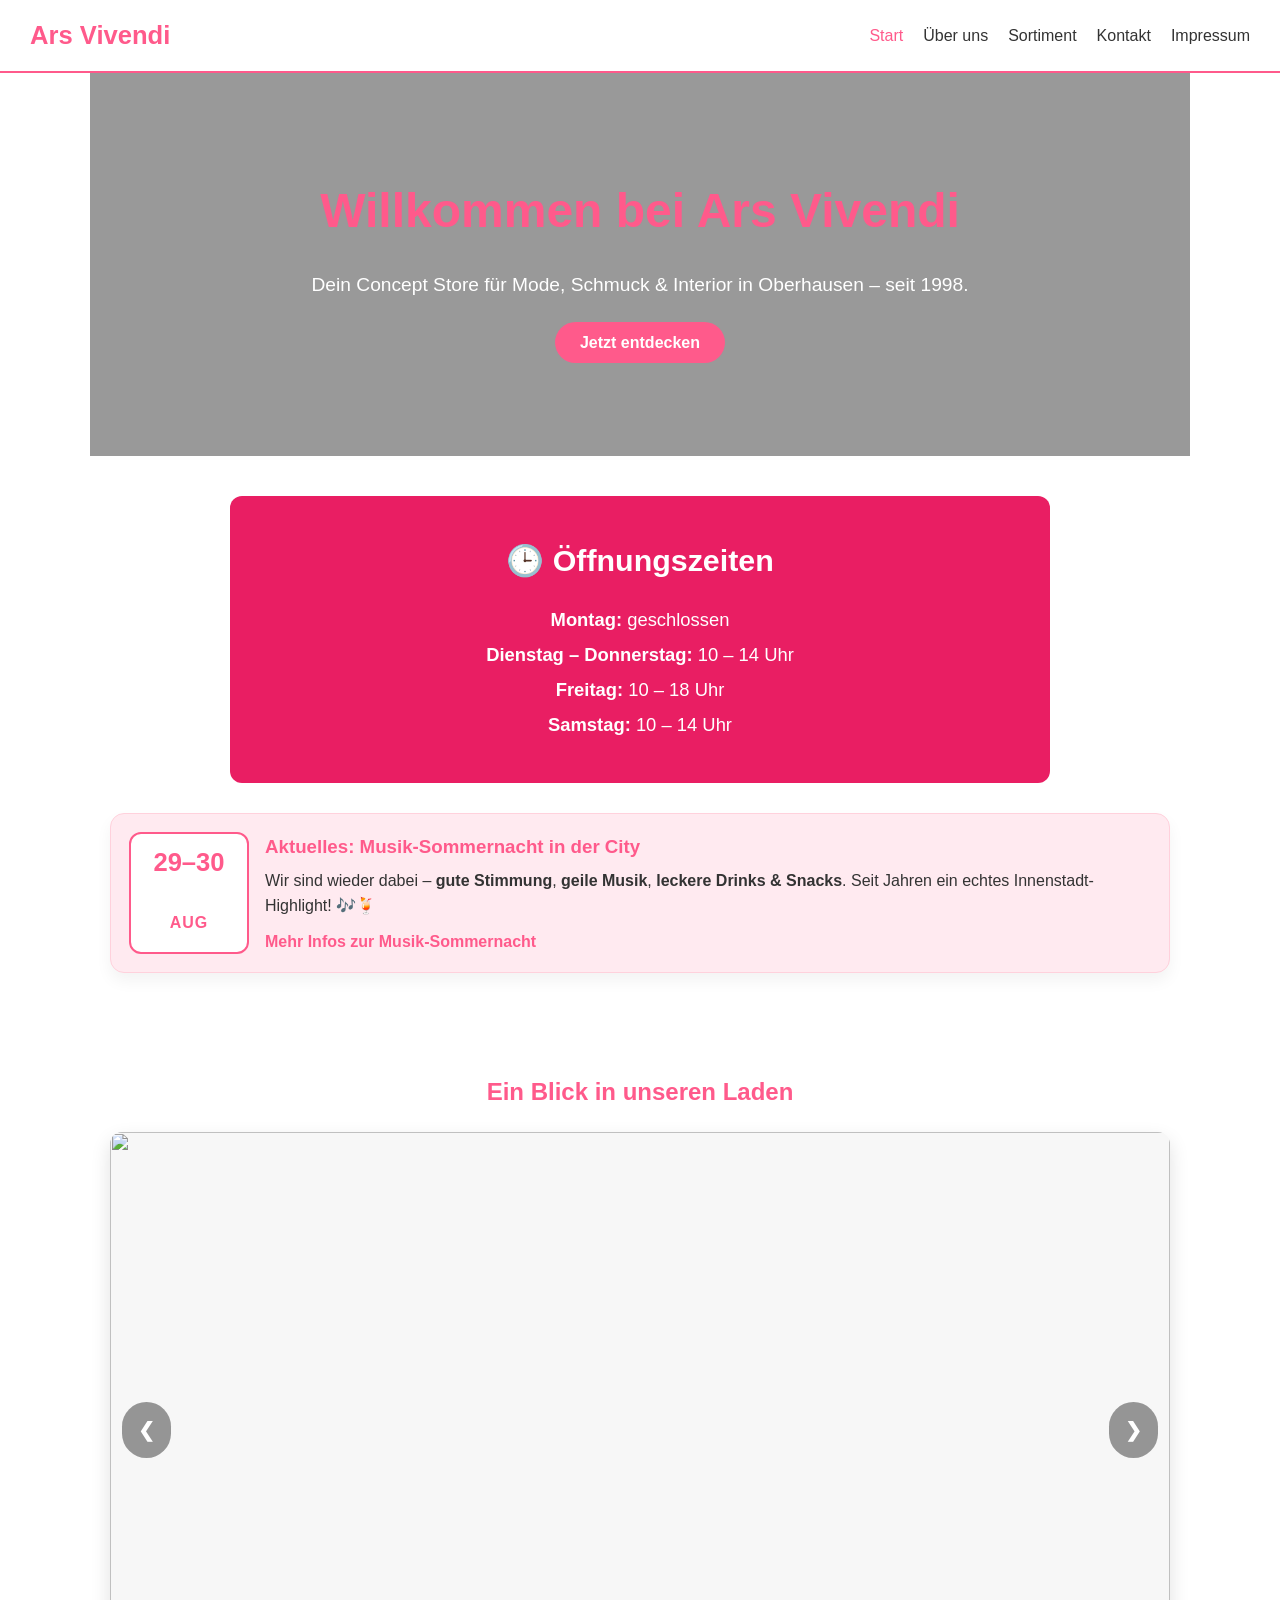
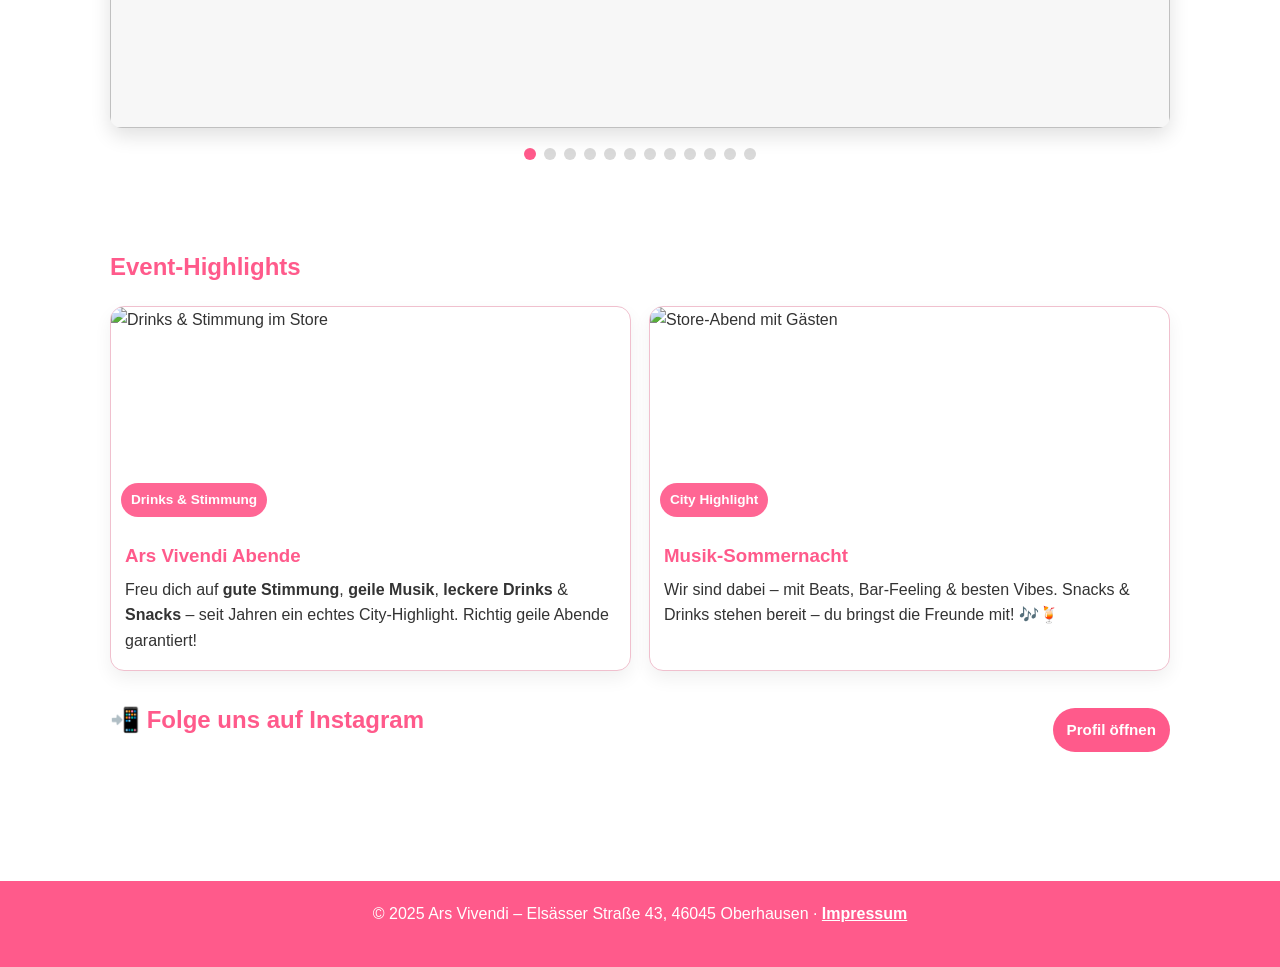
==== index.html @ 0d8ebf1f "Add files via upload" ====
<!DOCTYPE html>
<html lang="de">
<head>
  <meta charset="UTF-8" />
  <meta name="viewport" content="width=device-width, initial-scale=1.0"/>
  <title>Ars Vivendi – Concept Store Oberhausen</title>
  <link rel="stylesheet" href="style.css" />
</head>
<body>
  <!-- Header / Navigation -->
  <header>
    <div class="logo">Ars Vivendi</div>
    <nav>
      <ul>
        <li><a href="index.html" class="active">Start</a></li>
        <li><a href="about.html">Über uns</a></li>
        <li><a href="sortiment.html">Sortiment</a></li>
        <li><a href="kontakt.html">Kontakt</a></li>
        <li><a href="impressum.html">Impressum</a></li>
      </ul>
    </nav>
  </header>

  <!-- Hero -->
  <section class="hero">
    <h1>Willkommen bei Ars Vivendi</h1>
    <p>Dein Concept Store für Mode, Schmuck & Interior in Oberhausen – seit 1998.</p>
    <a href="sortiment.html" class="btn">Jetzt entdecken</a>
  </section>

  <!-- Öffnungszeiten (prominent) -->
  <section class="hours prominent">
    <h2>🕒 Öffnungszeiten</h2>
    <ul>
      <li><strong>Montag:</strong> geschlossen</li>
      <li><strong>Dienstag – Donnerstag:</strong> 10 – 14 Uhr</li>
      <li><strong>Freitag:</strong> 10 – 18 Uhr</li>
      <li><strong>Samstag:</strong> 10 – 14 Uhr</li>
    </ul>
  </section>

  <!-- Aktuelles / Hinweisfeld -->
  <section class="notice">
    <div class="notice-inner">
      <div class="date-chip">
        <span class="day">29–30</span>
        <span class="mon">AUG</span>
      </div>
      <div class="notice-text">
        <h3>Aktuelles: Musik-Sommernacht in der City</h3>
        <p>Wir sind wieder dabei – <strong>gute Stimmung</strong>, <strong>geile Musik</strong>, <strong>leckere Drinks & Snacks</strong>. Seit Jahren ein echtes Innenstadt-Highlight! 🎶🍹</p>
        <a class="notice-link" href="https://www.oberhausencity.de/2025/08/20/musik-sommernacht-in-der-oberhausener-city/" target="_blank" rel="noopener">
          Mehr Infos zur Musik-Sommernacht
        </a>
      </div>
    </div>
  </section>

  <!-- Slideshow -->
  <section class="slideshow-section">
    <h2>Ein Blick in unseren Laden</h2>
    <div class="slideshow-container">
      <div class="slide"><img src="bilder/Screenshot 2025-08-20 at 15-30-02 ARS VIVENDI Schmuck und Interior Oberhausen.png" alt=""></div>
      <div class="slide"><img src="bilder/Screenshot 2025-08-20 at 15-30-25 ARS VIVENDI Schmuck und Interior Oberhausen.png" alt=""></div>
      <div class="slide"><img src="bilder/Screenshot 2025-08-20 at 15-31-21 ARS VIVENDI Schmuck und Interior Oberhausen.png" alt=""></div>
      <div class="slide"><img src="bilder/Screenshot 2025-08-20 at 15-32-04 ARS VIVENDI Schmuck und Interior Oberhausen.png" alt=""></div>
      <div class="slide"><img src="bilder/Screenshot 2025-08-20 at 15-32-25 ARS VIVENDI Schmuck und Interior Oberhausen.png" alt=""></div>
      <div class="slide"><img src="bilder/Screenshot 2025-08-20 at 15-32-38 ARS VIVENDI Schmuck und Interior Oberhausen.png" alt=""></div>
      <div class="slide"><img src="bilder/Screenshot 2025-08-20 at 15-34-13 ARS VIVENDI Schmuck und Interior Oberhausen.png" alt=""></div>
      <div class="slide"><img src="bilder/Screenshot 2025-08-20 at 15-34-50 ARS VIVENDI Schmuck und Interior Oberhausen.png" alt=""></div>
      <div class="slide"><img src="bilder/Screenshot 2025-08-20 at 15-35-38 ARS VIVENDI Schmuck und Interior Oberhausen.png" alt=""></div>
      <div class="slide"><img src="bilder/Screenshot 2025-08-20 at 15-35-48 ARS VIVENDI Schmuck und Interior Oberhausen.png" alt=""></div>
      <div class="slide"><img src="bilder/Screenshot 2025-08-20 at 15-35-57 ARS VIVENDI Schmuck und Interior Oberhausen.png" alt=""></div>
      <div class="slide"><img src="bilder/Screenshot 2025-08-20 at 15-36-07 ARS VIVENDI Schmuck und Interior Oberhausen.png" alt=""></div>

      <a class="prev" onclick="plusSlides(-1)">❮</a>
      <a class="next" onclick="plusSlides(1)">❯</a>
    </div>
    <div class="dots">
      <span class="dot" onclick="currentSlide(1)"></span><span class="dot" onclick="currentSlide(2)"></span><span class="dot" onclick="currentSlide(3)"></span><span class="dot" onclick="currentSlide(4)"></span><span class="dot" onclick="currentSlide(5)"></span><span class="dot" onclick="currentSlide(6)"></span><span class="dot" onclick="currentSlide(7)"></span><span class="dot" onclick="currentSlide(8)"></span><span class="dot" onclick="currentSlide(9)"></span><span class="dot" onclick="currentSlide(10)"></span><span class="dot" onclick="currentSlide(11)"></span><span class="dot" onclick="currentSlide(12)"></span>
    </div>
  </section>

  <!-- Events / Highlights -->
  <section class="events">
    <h2>Event-Highlights</h2>
    <div class="events-grid">
      <article class="event-card">
        <div class="event-media">
          <img src="bilder/IMG_1791.JPEG" alt="Drinks & Stimmung im Store">
          <span class="event-badge">Drinks & Stimmung</span>
        </div>
        <div class="event-body">
          <h3>Ars Vivendi Abende</h3>
          <p>Freu dich auf <strong>gute Stimmung</strong>, <strong>geile Musik</strong>, <strong>leckere Drinks</strong> & <strong>Snacks</strong> – seit Jahren ein echtes City-Highlight. Richtig geile Abende garantiert!</p>
        </div>
      </article>

      <article class="event-card">
        <div class="event-media">
          <img src="bilder/ca2de764-942e-4a9c-8523-28277d258695(1).JPEG" alt="Store-Abend mit Gästen">
          <span class="event-badge">City Highlight</span>
        </div>
        <div class="event-body">
          <h3>Musik-Sommernacht</h3>
          <p>Wir sind dabei – mit Beats, Bar-Feeling & besten Vibes. Snacks & Drinks stehen bereit – du bringst die Freunde mit! 🎶🍹</p>
        </div>
      </article>
    </div>
  </section>

  <!-- Instagram -->
  <section class="instagram">
    <div class="insta-header">
      <h2>📲 Folge uns auf Instagram</h2>
      <a class="insta-btn" href="https://www.instagram.com/ars_vivendi/" target="_blank" rel="noopener">Profil öffnen</a>
    </div>
    <!-- Optional: konkreten Post einbetten (URL ersetzen) -->
    <blockquote class="instagram-media"
                data-instgrm-permalink="https://www.instagram.com/p/POST_ID/"
                data-instgrm-version="14"
                style="max-width: 540px; margin: 0 auto;">
    </blockquote>
    <script async src="//www.instagram.com/embed.js"></script>
  </section>

  <!-- Footer -->
  <footer>
    <p>© 2025 Ars Vivendi – Elsässer Straße 43, 46045 Oberhausen · <a href="impressum.html">Impressum</a></p>
  </footer>

  <script src="main.js"></script>
</body>
</html>
---- style.css ----
/* ===== Global ===== */
* { margin: 0; padding: 0; box-sizing: border-box; }
body {
  font-family: "Helvetica Neue", Arial, sans-serif;
  line-height: 1.6;
  color: #333;
  background: #fff;
}

/* ===== Header / Nav ===== */
header {
  display: flex; justify-content: space-between; align-items: center;
  padding: 15px 30px; background: #fff; border-bottom: 2px solid #ff5a8b;
  position: sticky; top: 0; z-index: 1000;
}
header .logo { font-size: 1.6rem; font-weight: bold; color: #ff5a8b; }
nav ul { list-style: none; display: flex; gap: 20px; }
nav a { text-decoration: none; color: #333; font-weight: 500; transition: color .3s; }
nav a:hover, nav a.active { color: #ff5a8b; }

/* ===== Hero ===== */
.hero {
  background: linear-gradient(rgba(0,0,0,.4), rgba(0,0,0,.4)), url("bilder/IMG_1916.JPEG") center/cover no-repeat;
  color: #fff; text-align: center; padding: 100px 20px;
}
.hero h1 { font-size: 3rem; margin-bottom: 20px; }
.hero p  { font-size: 1.2rem; margin-bottom: 30px; }
.btn {
  background: #ff5a8b; color: #fff; padding: 12px 25px; border-radius: 25px;
  text-decoration: none; font-weight: bold; transition: background .3s;
}
.btn:hover { background: #e04876; }

/* ===== Sections ===== */
section { padding: 60px 20px; max-width: 1100px; margin: auto; }
h1, h2 { color: #ff5a8b; margin-bottom: 20px; }
p { margin-bottom: 20px; font-size: 1rem; }
.wide-img {
  width: 100%; margin: 20px 0; border-radius: 10px;
  box-shadow: 0 4px 10px rgba(0,0,0,.1);
}

/* ===== Öffnungszeiten prominent ===== */
.hours.prominent {
  background: #e91e63; /* kräftigeres Pink für bessere Lesbarkeit */
  color: #fff;         /* weiße Schrift */
  text-align: center;
  padding: 40px 20px; border-radius: 12px; margin: 40px auto; max-width: 820px;
}
.hours.prominent h2 { margin-bottom: 18px; font-size: 1.9rem; color: #fff; }
.hours.prominent ul { list-style: none; font-size: 1.15rem; line-height: 1.9; padding: 0; margin: 0; }
.hours.prominent li { font-weight: 500; }

/* ===== Slideshow (mit soften Fades) ===== */
.slideshow-section h2 { text-align: center; }

.slideshow-container {
  position: relative; max-width: 1100px; margin: 10px auto 0;
  /* Höhe stabilisieren, damit beim Wechsel nichts springt */
  aspect-ratio: 16/9; /* fallback via min-height für ältere Browser: */
  min-height: 360px;
  overflow: hidden; border-radius: 12px;
  box-shadow: 0 8px 20px rgba(0,0,0,.12);
  background: #f7f7f7;
}

.slide {
  position: absolute; inset: 0;
  display: block; opacity: 0; visibility: hidden;
  transition: opacity 600ms ease, visibility 600ms ease;
}
.slide.show { opacity: 1; visibility: visible; }

.slide img { width: 100%; height: 100%; object-fit: cover; display: block; }
.caption {
  position: absolute; left: 20px; bottom: 20px;
  background: rgba(255,90,139,.9); color: #fff;
  padding: 10px 14px; border-radius: 8px; font-size: 1rem;
  box-shadow: 0 4px 12px rgba(0,0,0,.25);
}

/* Prev / Next */
.prev, .next {
  cursor: pointer; position: absolute; top: 50%; transform: translateY(-50%);
  padding: 12px 16px; color: #fff; font-weight: 700; font-size: 20px;
  border-radius: 999px; background: rgba(0,0,0,.4); transition: background .3s;
  user-select: none;
}
.next { right: 12px; } .prev { left: 12px; }
.prev:hover, .next:hover { background: rgba(0,0,0,.7); }

/* Dots */
.dots { text-align: center; margin-top: 14px; }
.dot {
  cursor: pointer; height: 12px; width: 12px; margin: 0 4px;
  background: #d9d9d9; border-radius: 50%; display: inline-block; transition: background .3s;
}
.dot.active, .dot:hover { background: #ff5a8b; }

/* ===== Instagram ===== */
.instagram { padding-top: 10px; }
.insta-header {
  display: flex; justify-content: space-between; align-items: center; gap: 10px; margin-bottom: 12px;
}
.insta-btn {
  background: #ff5a8b; color: #fff; padding: 10px 14px; border-radius: 999px;
  text-decoration: none; font-weight: 700; font-size: .95rem;
}
.insta-btn:hover { background: #e04876; }

/* ===== Footer ===== */
footer { text-align: center; background: #ff5a8b; color: #fff; padding: 20px; margin-top: 50px; }
footer a { color: #fff; font-weight: 700; text-decoration: underline; }
footer a:hover { opacity: .9; }

/* ===== Responsive ===== */
@media (max-width: 680px) {
  .hero h1 { font-size: 2.2rem; }
  .caption { font-size: .95rem; left: 12px; right: 12px; }
}

/* ===== Aktuelles / Notice ===== */
.notice { padding: 0 20px; max-width: 1100px; margin: -10px auto 40px; }
.notice-inner {
  display: grid; grid-template-columns: 120px 1fr; gap: 16px;
  background: #ffeaf0; border: 1px solid #ffd1dc; border-radius: 14px;
  padding: 18px; align-items: center; box-shadow: 0 8px 16px rgba(0,0,0,.05);
}
.date-chip {
  display: grid; place-items: center; align-self: stretch;
  background: #fff; border: 2px solid #ff5a8b; border-radius: 12px;
}
.date-chip .day { font-weight: 800; font-size: 1.6rem; color: #ff5a8b; line-height: 1; }
.date-chip .mon { font-weight: 800; letter-spacing: 1px; color: #ff5a8b; }
.notice-text h3 { margin: 0 0 6px; color: #ff5a8b; }
.notice-text p { margin: 0 0 10px; }
.notice-link { color: #ff5a8b; font-weight: 700; text-decoration: none; }
.notice-link:hover { text-decoration: underline; }
@media (max-width: 640px){
  .notice-inner { grid-template-columns: 1fr; }
  .date-chip { height: 70px; }
}

/* ===== Events / Highlights ===== */
.events { padding: 20px; max-width: 1100px; margin: 0 auto; }
.events-grid { display: grid; grid-template-columns: repeat(auto-fit, minmax(280px, 1fr)); gap: 18px; }
.event-card {
  background: #fff; border: 1px solid #f0c0ce; border-radius: 14px; overflow: hidden;
  box-shadow: 0 8px 18px rgba(0,0,0,.06); transition: transform .2s ease, box-shadow .2s ease;
}
.event-card:hover { transform: translateY(-3px); box-shadow: 0 12px 26px rgba(0,0,0,.08); }
.event-media { position: relative; }
.event-media img { width: 100%; display: block; height: 220px; object-fit: cover; }
.event-badge {
  position: absolute; bottom: 10px; left: 10px;
  background: rgba(255,90,139,.92); color: #fff; padding: 6px 10px;
  border-radius: 999px; font-size: .85rem; font-weight: 700;
}
.event-body { padding: 14px 14px 16px; }
.event-body h3 { color: #ff5a8b; margin-bottom: 6px; }
.event-body p { margin: 0; }

/* kleines Banner auf About */
.small-banner { max-height: 300px; object-fit: cover; }

/* Collagen für Sortiment */
.collage {
  display: grid;
  grid-template-columns: repeat(auto-fit, minmax(220px, 1fr));
  gap: 12px;
  margin: 14px 0 34px;
}
.collage img {
  width: 100%; height: 220px; object-fit: cover;
  border-radius: 12px; box-shadow: 0 6px 14px rgba(0,0,0,.1);
}

/* Aufzählung im Kontakt */
.list { margin-left: 18px; }
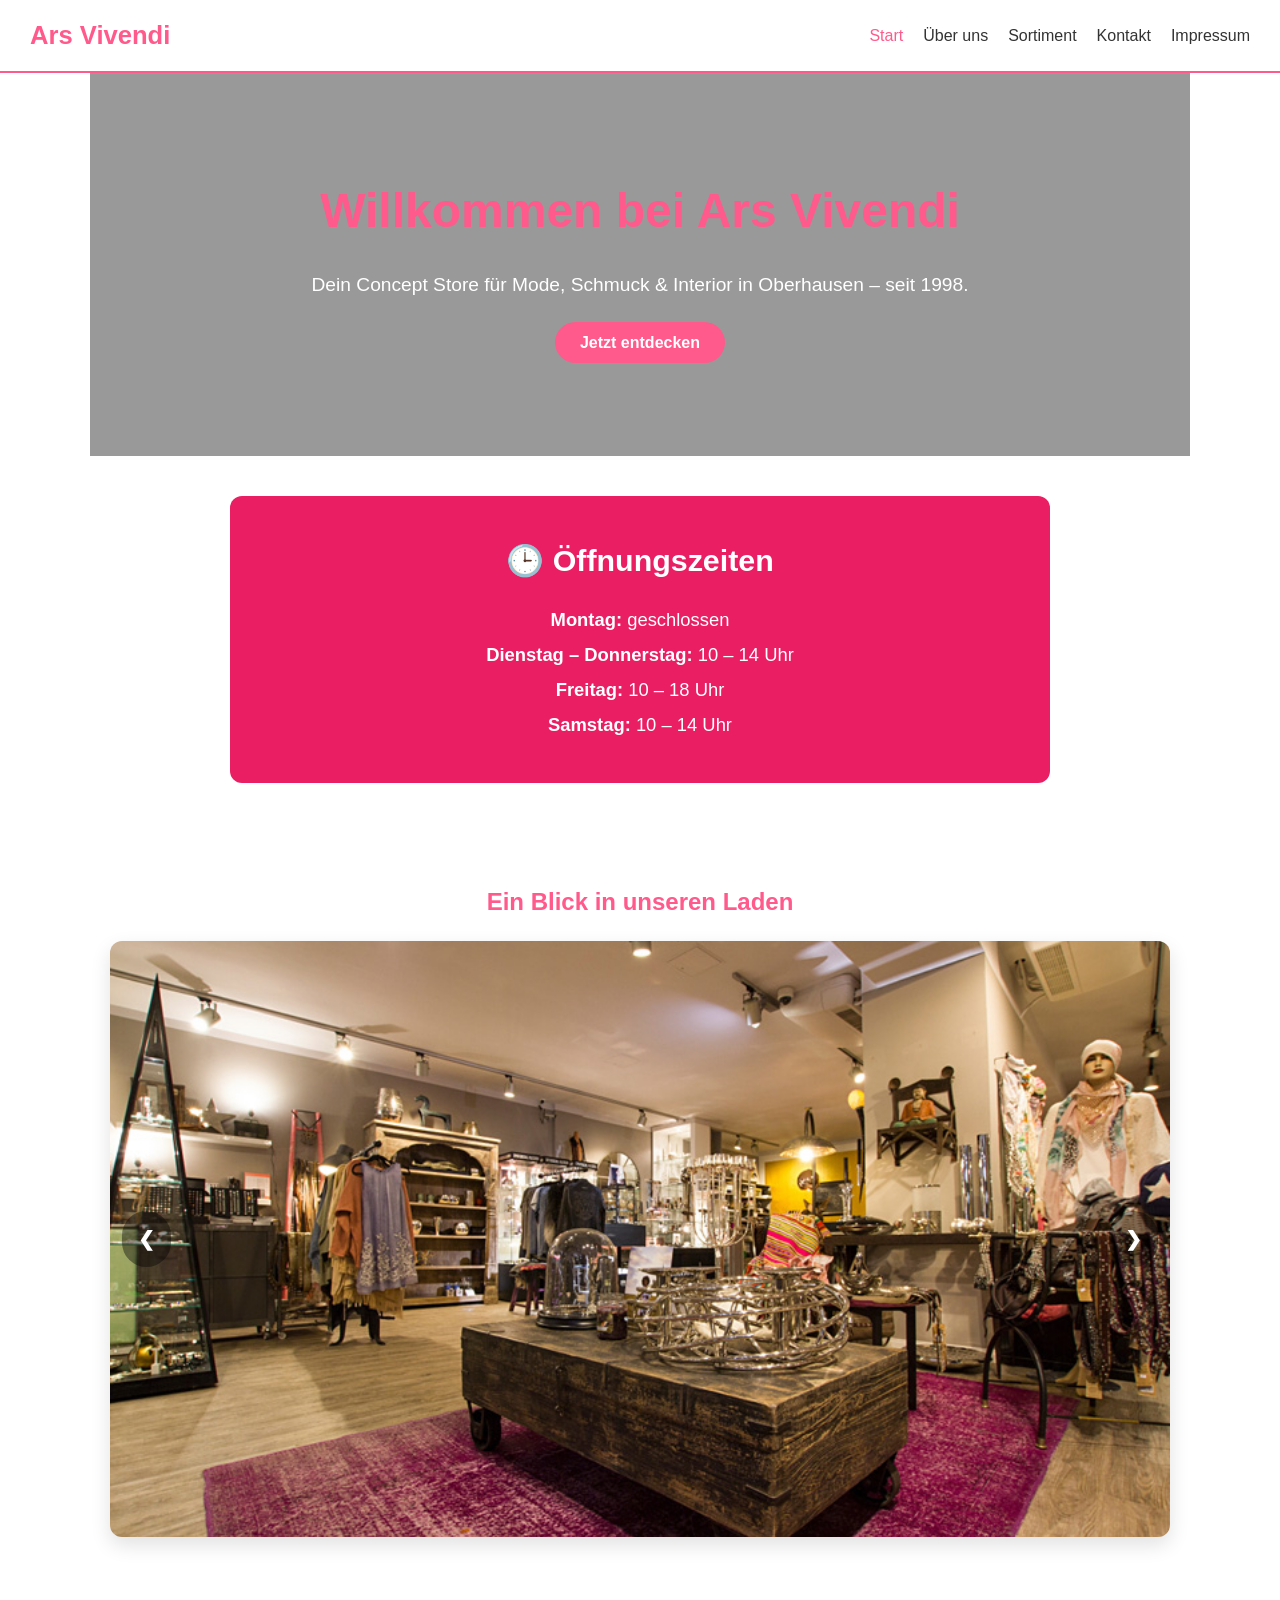
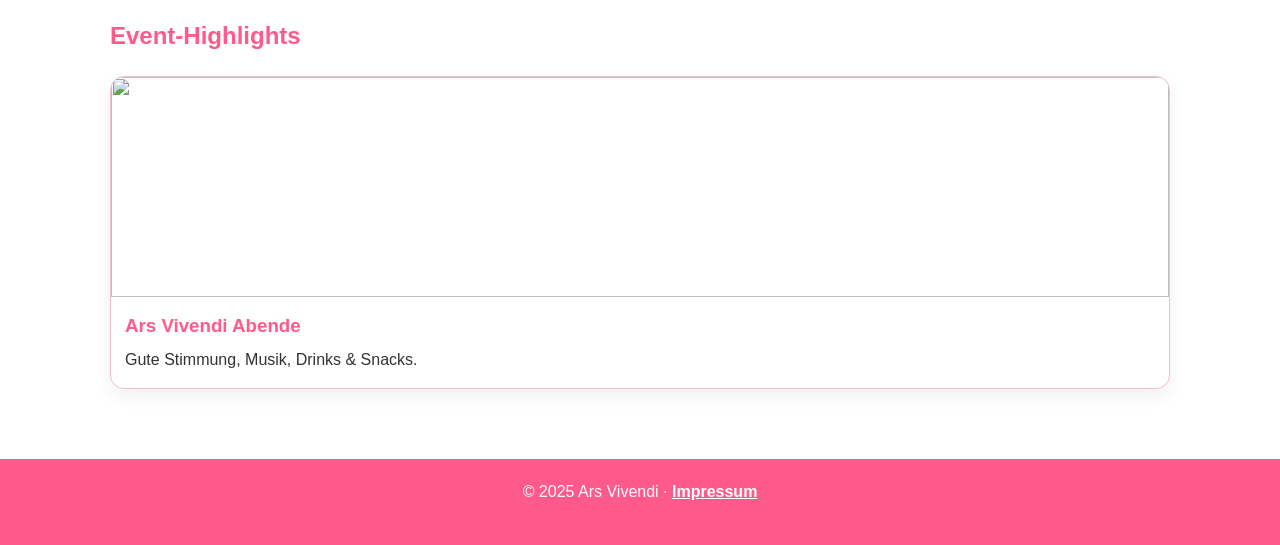
==== commit 243492c2: "Refactor index.html structure and content" ====
--- a/index.html
+++ b/index.html
@@ -7,128 +7,76 @@
   <link rel="stylesheet" href="style.css" />
 </head>
 <body>
-  <!-- Header / Navigation -->
-  <header>
-    <div class="logo">Ars Vivendi</div>
-    <nav>
-      <ul>
-        <li><a href="index.html" class="active">Start</a></li>
-        <li><a href="about.html">Über uns</a></li>
-        <li><a href="sortiment.html">Sortiment</a></li>
-        <li><a href="kontakt.html">Kontakt</a></li>
-        <li><a href="impressum.html">Impressum</a></li>
-      </ul>
-    </nav>
-  </header>
 
-  <!-- Hero -->
-  <section class="hero">
-    <h1>Willkommen bei Ars Vivendi</h1>
-    <p>Dein Concept Store für Mode, Schmuck & Interior in Oberhausen – seit 1998.</p>
-    <a href="sortiment.html" class="btn">Jetzt entdecken</a>
-  </section>
+<header>
+  <div class="logo">Ars Vivendi</div>
+  <nav>
+    <ul>
+      <li><a href="index.html" class="active">Start</a></li>
+      <li><a href="about.html">Über uns</a></li>
+      <li><a href="sortiment.html">Sortiment</a></li>
+      <li><a href="kontakt.html">Kontakt</a></li>
+      <li><a href="impressum.html">Impressum</a></li>
+    </ul>
+  </nav>
+</header>
 
-  <!-- Öffnungszeiten (prominent) -->
-  <section class="hours prominent">
-    <h2>🕒 Öffnungszeiten</h2>
-    <ul>
-      <li><strong>Montag:</strong> geschlossen</li>
-      <li><strong>Dienstag – Donnerstag:</strong> 10 – 14 Uhr</li>
-      <li><strong>Freitag:</strong> 10 – 18 Uhr</li>
-      <li><strong>Samstag:</strong> 10 – 14 Uhr</li>
-    </ul>
-  </section>
+<section class="hero">
+  <h1>Willkommen bei Ars Vivendi</h1>
+  <p>Dein Concept Store für Mode, Schmuck & Interior in Oberhausen – seit 1998.</p>
+  <a href="sortiment.html" class="btn">Jetzt entdecken</a>
+</section>
 
-  <!-- Aktuelles / Hinweisfeld -->
-  <section class="notice">
-    <div class="notice-inner">
-      <div class="date-chip">
-        <span class="day">29–30</span>
-        <span class="mon">AUG</span>
+<section class="hours prominent">
+  <h2>🕒 Öffnungszeiten</h2>
+  <ul>
+    <li><strong>Montag:</strong> geschlossen</li>
+    <li><strong>Dienstag – Donnerstag:</strong> 10 – 14 Uhr</li>
+    <li><strong>Freitag:</strong> 10 – 18 Uhr</li>
+    <li><strong>Samstag:</strong> 10 – 14 Uhr</li>
+  </ul>
+</section>
+
+<section class="slideshow-section">
+  <h2>Ein Blick in unseren Laden</h2>
+  <div class="slideshow-container">
+    <div class="slide"><img src="Screenshot 2025-08-20 at 15-30-02 ARS VIVENDI Schmuck und Interior Oberhausen.png"></div>
+    <div class="slide"><img src="Screenshot 2025-08-20 at 15-30-25 ARS VIVENDI Schmuck und Interior Oberhausen.png"></div>
+    <div class="slide"><img src="Screenshot 2025-08-20 at 15-31-21 ARS VIVENDI Schmuck und Interior Oberhausen.png"></div>
+    <div class="slide"><img src="Screenshot 2025-08-20 at 15-32-04 ARS VIVENDI Schmuck und Interior Oberhausen.png"></div>
+    <div class="slide"><img src="Screenshot 2025-08-20 at 15-32-25 ARS VIVENDI Schmuck und Interior Oberhausen.png"></div>
+    <div class="slide"><img src="Screenshot 2025-08-20 at 15-32-38 ARS VIVENDI Schmuck und Interior Oberhausen.png"></div>
+    <div class="slide"><img src="Screenshot 2025-08-20 at 15-34-13 ARS VIVENDI Schmuck und Interior Oberhausen.png"></div>
+    <div class="slide"><img src="Screenshot 2025-08-20 at 15-34-50 ARS VIVENDI Schmuck und Interior Oberhausen.png"></div>
+    <div class="slide"><img src="Screenshot 2025-08-20 at 15-35-38 ARS VIVENDI Schmuck und Interior Oberhausen.png"></div>
+    <div class="slide"><img src="Screenshot 2025-08-20 at 15-35-48 ARS VIVENDI Schmuck und Interior Oberhausen.png"></div>
+    <div class="slide"><img src="Screenshot 2025-08-20 at 15-35-57 ARS VIVENDI Schmuck und Interior Oberhausen.png"></div>
+    <div class="slide"><img src="Screenshot 2025-08-20 at 15-36-07 ARS VIVENDI Schmuck und Interior Oberhausen.png"></div>
+
+    <a class="prev" onclick="plusSlides(-1)">❮</a>
+    <a class="next" onclick="plusSlides(1)">❯</a>
+  </div>
+</section>
+
+<section class="events">
+  <h2>Event-Highlights</h2>
+  <div class="events-grid">
+    <article class="event-card">
+      <div class="event-media">
+        <img src="IMG_1791.JPEG">
       </div>
-      <div class="notice-text">
-        <h3>Aktuelles: Musik-Sommernacht in der City</h3>
-        <p>Wir sind wieder dabei – <strong>gute Stimmung</strong>, <strong>geile Musik</strong>, <strong>leckere Drinks & Snacks</strong>. Seit Jahren ein echtes Innenstadt-Highlight! 🎶🍹</p>
-        <a class="notice-link" href="https://www.oberhausencity.de/2025/08/20/musik-sommernacht-in-der-oberhausener-city/" target="_blank" rel="noopener">
-          Mehr Infos zur Musik-Sommernacht
-        </a>
+      <div class="event-body">
+        <h3>Ars Vivendi Abende</h3>
+        <p>Gute Stimmung, Musik, Drinks & Snacks.</p>
       </div>
-    </div>
-  </section>
+    </article>
+  </div>
+</section>
 
-  <!-- Slideshow -->
-  <section class="slideshow-section">
-    <h2>Ein Blick in unseren Laden</h2>
-    <div class="slideshow-container">
-      <div class="slide"><img src="bilder/Screenshot 2025-08-20 at 15-30-02 ARS VIVENDI Schmuck und Interior Oberhausen.png" alt=""></div>
-      <div class="slide"><img src="bilder/Screenshot 2025-08-20 at 15-30-25 ARS VIVENDI Schmuck und Interior Oberhausen.png" alt=""></div>
-      <div class="slide"><img src="bilder/Screenshot 2025-08-20 at 15-31-21 ARS VIVENDI Schmuck und Interior Oberhausen.png" alt=""></div>
-      <div class="slide"><img src="bilder/Screenshot 2025-08-20 at 15-32-04 ARS VIVENDI Schmuck und Interior Oberhausen.png" alt=""></div>
-      <div class="slide"><img src="bilder/Screenshot 2025-08-20 at 15-32-25 ARS VIVENDI Schmuck und Interior Oberhausen.png" alt=""></div>
-      <div class="slide"><img src="bilder/Screenshot 2025-08-20 at 15-32-38 ARS VIVENDI Schmuck und Interior Oberhausen.png" alt=""></div>
-      <div class="slide"><img src="bilder/Screenshot 2025-08-20 at 15-34-13 ARS VIVENDI Schmuck und Interior Oberhausen.png" alt=""></div>
-      <div class="slide"><img src="bilder/Screenshot 2025-08-20 at 15-34-50 ARS VIVENDI Schmuck und Interior Oberhausen.png" alt=""></div>
-      <div class="slide"><img src="bilder/Screenshot 2025-08-20 at 15-35-38 ARS VIVENDI Schmuck und Interior Oberhausen.png" alt=""></div>
-      <div class="slide"><img src="bilder/Screenshot 2025-08-20 at 15-35-48 ARS VIVENDI Schmuck und Interior Oberhausen.png" alt=""></div>
-      <div class="slide"><img src="bilder/Screenshot 2025-08-20 at 15-35-57 ARS VIVENDI Schmuck und Interior Oberhausen.png" alt=""></div>
-      <div class="slide"><img src="bilder/Screenshot 2025-08-20 at 15-36-07 ARS VIVENDI Schmuck und Interior Oberhausen.png" alt=""></div>
+<footer>
+  <p>© 2025 Ars Vivendi · <a href="impressum.html">Impressum</a></p>
+</footer>
 
-      <a class="prev" onclick="plusSlides(-1)">❮</a>
-      <a class="next" onclick="plusSlides(1)">❯</a>
-    </div>
-    <div class="dots">
-      <span class="dot" onclick="currentSlide(1)"></span><span class="dot" onclick="currentSlide(2)"></span><span class="dot" onclick="currentSlide(3)"></span><span class="dot" onclick="currentSlide(4)"></span><span class="dot" onclick="currentSlide(5)"></span><span class="dot" onclick="currentSlide(6)"></span><span class="dot" onclick="currentSlide(7)"></span><span class="dot" onclick="currentSlide(8)"></span><span class="dot" onclick="currentSlide(9)"></span><span class="dot" onclick="currentSlide(10)"></span><span class="dot" onclick="currentSlide(11)"></span><span class="dot" onclick="currentSlide(12)"></span>
-    </div>
-  </section>
-
-  <!-- Events / Highlights -->
-  <section class="events">
-    <h2>Event-Highlights</h2>
-    <div class="events-grid">
-      <article class="event-card">
-        <div class="event-media">
-          <img src="bilder/IMG_1791.JPEG" alt="Drinks & Stimmung im Store">
-          <span class="event-badge">Drinks & Stimmung</span>
-        </div>
-        <div class="event-body">
-          <h3>Ars Vivendi Abende</h3>
-          <p>Freu dich auf <strong>gute Stimmung</strong>, <strong>geile Musik</strong>, <strong>leckere Drinks</strong> & <strong>Snacks</strong> – seit Jahren ein echtes City-Highlight. Richtig geile Abende garantiert!</p>
-        </div>
-      </article>
-
-      <article class="event-card">
-        <div class="event-media">
-          <img src="bilder/ca2de764-942e-4a9c-8523-28277d258695(1).JPEG" alt="Store-Abend mit Gästen">
-          <span class="event-badge">City Highlight</span>
-        </div>
-        <div class="event-body">
-          <h3>Musik-Sommernacht</h3>
-          <p>Wir sind dabei – mit Beats, Bar-Feeling & besten Vibes. Snacks & Drinks stehen bereit – du bringst die Freunde mit! 🎶🍹</p>
-        </div>
-      </article>
-    </div>
-  </section>
-
-  <!-- Instagram -->
-  <section class="instagram">
-    <div class="insta-header">
-      <h2>📲 Folge uns auf Instagram</h2>
-      <a class="insta-btn" href="https://www.instagram.com/ars_vivendi/" target="_blank" rel="noopener">Profil öffnen</a>
-    </div>
-    <!-- Optional: konkreten Post einbetten (URL ersetzen) -->
-    <blockquote class="instagram-media"
-                data-instgrm-permalink="https://www.instagram.com/p/POST_ID/"
-                data-instgrm-version="14"
-                style="max-width: 540px; margin: 0 auto;">
-    </blockquote>
-    <script async src="//www.instagram.com/embed.js"></script>
-  </section>
-
-  <!-- Footer -->
-  <footer>
-    <p>© 2025 Ars Vivendi – Elsässer Straße 43, 46045 Oberhausen · <a href="impressum.html">Impressum</a></p>
-  </footer>
-
-  <script src="main.js"></script>
+<script src="main.js"></script>
 </body>
 </html>
